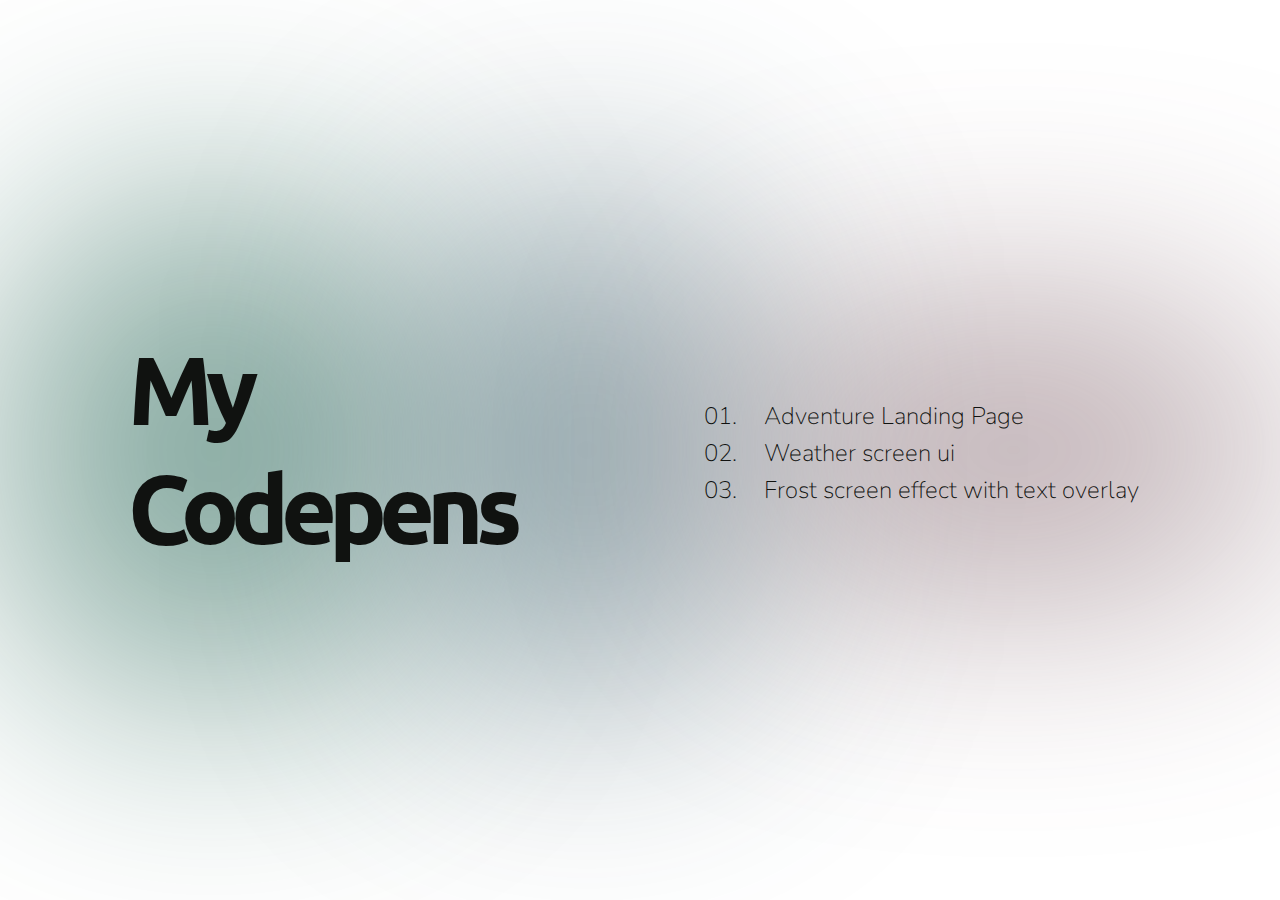
==== index.html @ b8d8a30d "configuracion inicial del index" ====
<!DOCTYPE html>
<html lang="en">
<head>
    <meta charset="UTF-8">
    <meta name="viewport" content="width=device-width, initial-scale=1.0">
    <link rel="stylesheet" href="style.css">
    <title>Dasa Codehub</title>
</head>
<body>
    <div class="bg-container">
        <div class="mesh-gradient">
            <div></div>
            <div></div>
            <div></div>
        </div>
    </div>

    <div class="grid-container">
        <div class="grid-item title">My<br>Codepens</div>
        <div class="grid-item list">
            <a href=""><span class="list-number">01.</span>Adventure Landing Page</a>
            <a href=""><span class="list-number">02.</span>Weather screen ui</a>
            <a href=""><span class="list-number">03.</span>Frost screen effect with text overlay</a>
        </div>
    </div>
</body>
</html>
---- style.css ----
@import url('https://fonts.googleapis.com/css2?family=Nunito:ital,wght@0,200..1000;1,200..1000&family=Ubuntu:ital,wght@0,300;0,400;0,500;0,700;1,300;1,400;1,500;1,700&display=swap');

body {
    margin: 0;
}
.grid-container {
    position: absolute;
    z-index: 1;
    display: grid;
    grid-template-columns: 55vw 45vw;
    grid-template-rows: 100vh;
    height: auto;
    color: #101210;
    overflow-x: hidden;
    text-wrap: wrap;
  }

.grid-item {
    vertical-align: middle;
    text-align: left;
    align-self: center;
}

.title {
    font-family: "Ubuntu", sans-serif;
    font-weight: 700;
    letter-spacing: -8px;
    justify-self: left;
    padding-left: 10vw;
    font-size: 6rem;
}

.list {
    font-family: "Nunito", sans-serif;
    font-weight: 200;
    font-size: x-large;
    
}

.list a {
    position: relative;
    display: block;
    text-decoration: none;
    color: #101210;
    margin-top: 5px;
    transition: font-weight 0.2s ease-out;
}

.list-number {
    display: inline-block;
    width: 50px;
    margin-right: 10px;
}

.grid-container .list a:hover ~ .bg-container {
    opacity: 0;
} 

.list a:hover {
    font-weight: 700;
} 

.list a::before {
  content: "";
  position: absolute;
  left: 8px;
  bottom: 0;
  width: calc(100% - 25px);
  height: 1px;
  background-color: black;
  transition: width 0.3s ease-in-out;
  transform: scaleX(0);
  transform-origin: bottom left;
}

.list a:hover::before {
  transform: scaleX(1);
}

.bg-container {
    position: absolute;
    inset: 0;
    justify-content: center;
    flex-direction: row;
    overflow: hidden;
    z-index: 0;
}

.mesh-gradient {
    position: absolute;
    inset: 0;
    display: flex;
    justify-content: center;
    align-items: center;
}

.mesh-gradient div {
    opacity: .5;
    border-radius: 50vmax;
    position: relative;
    filter: blur(10vmax);
}

.mesh-gradient :nth-child(1) {
    background-color: rgb(6 78 59);
    width: 40vmax;
    height: 40vmax;
    animation: shape-1 linear 5s infinite;
}

.mesh-gradient :nth-child(2) {
    background-color: rgb(33, 71, 85);
    width: 30vmax;
    height: 40vmax;
    animation: shape-2 linear 5s infinite;
}

.mesh-gradient :nth-child(3) {
    background-color: rgb(100, 64, 74);
    width: 50vmax;
    height: 20vmax;
    animation: shape-3 linear 5s infinite;
}

@keyframes shape-1 {
    0% {left: 0vmax; top: 0vmax; rotate: 30;}
    25% {left: -10vmax; top: 7vmax;}
    50% {left: 2vmax; top: 15vmax; rotate: -50;}
    75% {left: 5vmax; top: 10vmax;}
    100% {left: 0vmax; top: 0vmax; rotate: 30;}
}

@keyframes shape-2 {
    0% {left: 0vmax; top: 1vmax; rotate: -30;}
    25% {left: 7vmax; top: -1vmax;}
    50% {left: -4vmax; top: 5vmax; rotate: 80;}
    75% {left: 4vmax; top: 11vmax;}
    100% {left: 0vmax; top: 1vmax; rotate: -30;}
}

@keyframes shape-3 {
    0% {left: 0vmax; top: 0vmax; rotate: 30;}
    25% {left: 2vmax; top: 4vmax;}
    50% {left: -2vmax; top: 10vmax; rotate: 90;}
    75% {left: -5vmax; top: 7vmax;}
    100% {left: 0vmax; top: 0vmax; rotate: 30;}
}
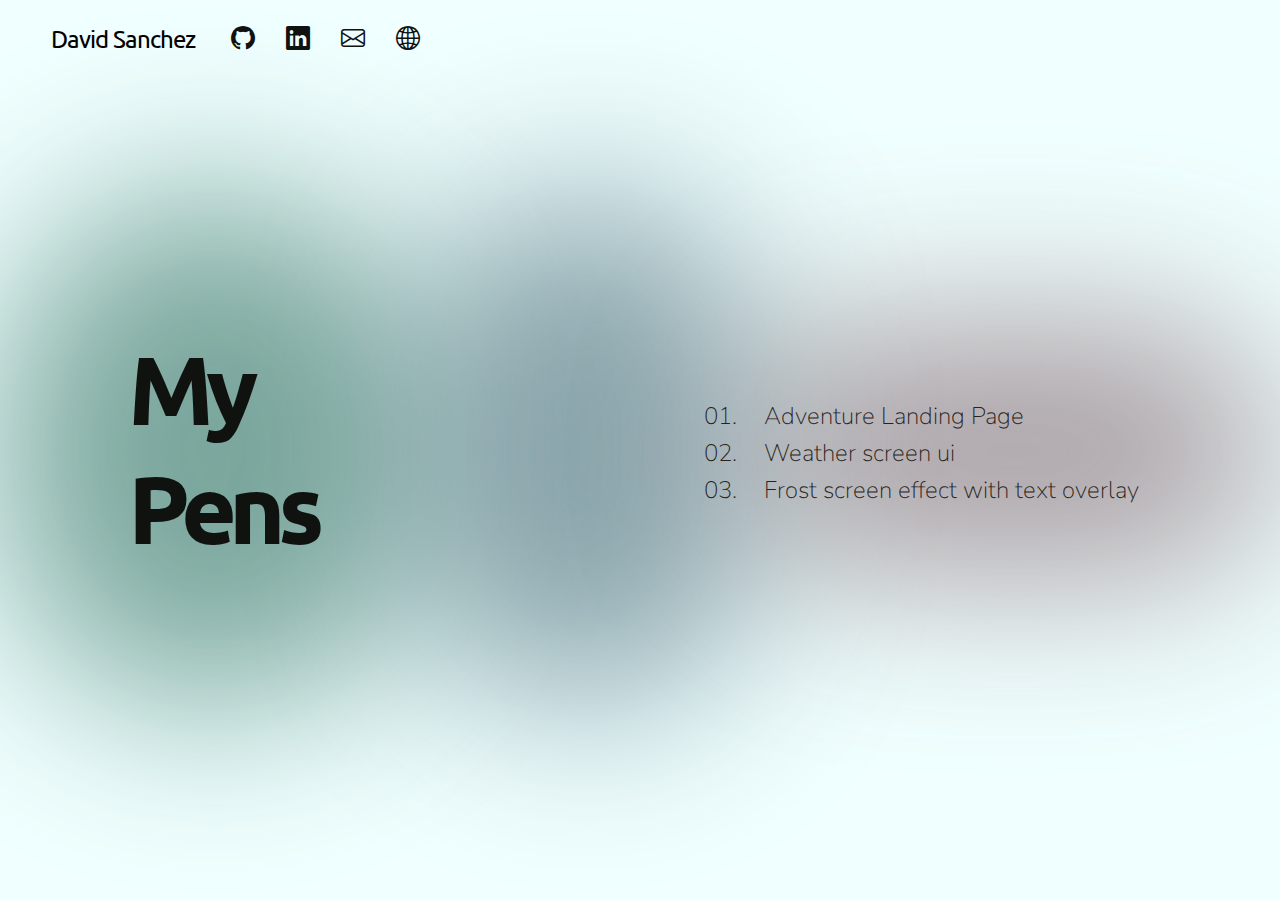
==== commit ae83aa8d: "hover effect y media queries, ademas de firma y links" ====
--- a/index.html
+++ b/index.html
@@ -7,7 +7,8 @@
     <title>Dasa Codehub</title>
 </head>
 <body>
-    <div class="bg-container">
+    <div class="bg-container"></div>
+    <div class="gradient-container">
         <div class="mesh-gradient">
             <div></div>
             <div></div>
@@ -15,13 +16,49 @@
         </div>
     </div>
 
+    <div class="sign">
+        <p>David Sanchez</p>
+        
+        <div class="icons-bar">
+            <div class="icon-container">
+                <a href="https://github.com/Whitefox-SA"
+                    target="_blank"
+                    title="Visita mi GitHub">
+                    <i class="icon bi bi-github"></i>
+                </a>
+            </div>
+            <div class="icon-container">
+                <a href="https://www.linkedin.com/in/david-sanchez-wf/"
+                    target="_blank"
+                    title="Echa un vistazo a mi LinkedIn">
+                    <i class="icon bi bi-linkedin"></i>
+                </a>
+            </div>
+            <div class="icon-container">
+                <a href="mailto:dasa.alzate@gmail.com"
+                    target="_blank"
+                    title="Escríbeme por correo">
+                    <i class="icon bi bi-envelope"></i>
+                </a>
+            </div>
+            <div class="icon-container">
+                <a href="https://whitefox-sa.github.io/"
+                    target="_blank"
+                    title="Mira mi portafolio">
+                    <i class="icon bi bi-globe2"></i>
+                </a>
+            </div>
+          </div>
+    </div>
     <div class="grid-container">
-        <div class="grid-item title">My<br>Codepens</div>
+        <div class="grid-item title">My<br>Pens</div>
         <div class="grid-item list">
-            <a href=""><span class="list-number">01.</span>Adventure Landing Page</a>
-            <a href=""><span class="list-number">02.</span>Weather screen ui</a>
-            <a href=""><span class="list-number">03.</span>Frost screen effect with text overlay</a>
+            <a href="01/index.html" data-bg="01/preview.png"><span class="list-number">01.</span>Adventure Landing Page</a>
+            <a href="02/index.html" data-bg="02/preview.png"><span class="list-number">02.</span>Weather screen ui</a>
+            <a href="03/index.html" data-bg="03/preview.png"><span class="list-number">03.</span>Frost screen effect with text overlay</a>
         </div>
     </div>
+
+    <script src="script.js"></script>
 </body>
 </html>--- a/style.css
+++ b/style.css
@@ -1,11 +1,13 @@
 @import url('https://fonts.googleapis.com/css2?family=Nunito:ital,wght@0,200..1000;1,200..1000&family=Ubuntu:ital,wght@0,300;0,400;0,500;0,700;1,300;1,400;1,500;1,700&display=swap');
+@import url("https://cdn.jsdelivr.net/npm/bootstrap-icons@1.11.3/font/bootstrap-icons.min.css");
 
 body {
     margin: 0;
 }
+
 .grid-container {
     position: absolute;
-    z-index: 1;
+    z-index: 2;
     display: grid;
     grid-template-columns: 55vw 45vw;
     grid-template-rows: 100vh;
@@ -13,7 +15,48 @@
     color: #101210;
     overflow-x: hidden;
     text-wrap: wrap;
-  }
+}
+
+@media (max-width: 960px) {
+    .grid-container {
+        grid-template-columns: 40vw 60vw;
+    }
+
+}
+
+@media (max-width: 768px) {
+    .grid-container {
+        grid-template-rows: 50vh 50vh;
+        grid-template-columns: 100vw;
+    }
+
+    .sign {
+        width: calc(150px + 70%) !important;
+    }
+
+    .title {
+        justify-self: center;
+        font-size: 7rem;
+        padding-left: 0;
+        padding-top: 50px;
+        width: 100%;
+        vertical-align: bottom !important;
+        text-align: center !important;
+    }
+
+    .icon-container {
+        width: auto !important;
+        padding-left: 0 !important;
+    }
+
+    .icons-bar {
+        width: 70%;
+    }
+
+    .list a {
+        padding-left: 10px;
+    }
+}
 
 .grid-item {
     vertical-align: middle;
@@ -28,6 +71,50 @@
     justify-self: left;
     padding-left: 10vw;
     font-size: 6rem;
+    transition: opacity 200ms ease-in-out;
+}
+
+.sign {
+    position: absolute;
+    display: flex;
+    width: 50%;
+    z-index: 3;
+    padding-left: 4vw;
+    transition: opacity 200ms ease-in-out;
+}
+
+.sign p {
+    width: 150px;
+    font-family: "Ubuntu", sans-serif;
+    font-weight: 400;
+    font-size: 1.5rem;
+    letter-spacing: -1px;
+    text-align: left;
+    justify-self: left;
+}
+
+.icons-bar {
+    display: flex;
+    justify-content: center;
+}
+
+.icon-container {
+    margin: auto;
+    width: 25px;
+    padding-left: 30px;
+}
+
+.icon {
+    font-size: 1.5rem;
+    color: #101210;
+    transition: color 300ms ease-in-out;
+    transition: font 300ms ease-in-out;
+}
+
+.icon:hover {
+    color: #1f1f1f;
+    font-size: 2rem;
+    mix-blend-mode: hard-light;
 }
 
 .list {
@@ -41,9 +128,9 @@
     position: relative;
     display: block;
     text-decoration: none;
-    color: #101210;
+    color: rgb(40, 35, 25);
     margin-top: 5px;
-    transition: font-weight 0.2s ease-out;
+    transition: font-weight 200ms ease-out;
 }
 
 .list-number {
@@ -51,10 +138,6 @@
     width: 50px;
     margin-right: 10px;
 }
-
-.grid-container .list a:hover ~ .bg-container {
-    opacity: 0;
-} 
 
 .list a:hover {
     font-weight: 700;
@@ -67,14 +150,27 @@
   bottom: 0;
   width: calc(100% - 25px);
   height: 1px;
-  background-color: black;
-  transition: width 0.3s ease-in-out;
+  background-color: rgb(40, 35, 25);
+  transition: width 300ms ease-in-out;
   transform: scaleX(0);
   transform-origin: bottom left;
 }
 
 .list a:hover::before {
   transform: scaleX(1);
+}
+
+.gradient-container {
+    position: absolute;
+    inset: 0;
+    display: flex;
+    justify-content: center;
+    flex-direction: row;
+    overflow: hidden;
+    z-index: 1;
+    opacity: 1;
+    background-color: azure;
+    transition: opacity 400ms ease-in-out;
 }
 
 .bg-container {
@@ -84,6 +180,25 @@
     flex-direction: row;
     overflow: hidden;
     z-index: 0;
+    width: 100%;
+    height: 100%;
+    background-size: cover;
+    background-position: center;
+}
+
+.bg-container::after {
+    content: '';
+    position: absolute;
+    inset: 0;
+    justify-content: center;
+    flex-direction: row;
+    overflow: hidden;
+    z-index: 1;
+    width: 100%;
+    height: 100%;
+    background-size: cover;
+    background-position: center;
+    background-image: linear-gradient(to right, transparent, rgba(240, 255, 255, 0.5) 60%, rgba(240, 255, 255));
 }
 
 .mesh-gradient {
@@ -98,28 +213,28 @@
     opacity: .5;
     border-radius: 50vmax;
     position: relative;
-    filter: blur(10vmax);
+    filter: blur(7vmax);
 }
 
 .mesh-gradient :nth-child(1) {
     background-color: rgb(6 78 59);
     width: 40vmax;
     height: 40vmax;
-    animation: shape-1 linear 5s infinite;
+    animation: shape-1 ease-in-out 10s infinite;
 }
 
 .mesh-gradient :nth-child(2) {
     background-color: rgb(33, 71, 85);
     width: 30vmax;
     height: 40vmax;
-    animation: shape-2 linear 5s infinite;
+    animation: shape-2 ease-in-out 10s infinite;
 }
 
 .mesh-gradient :nth-child(3) {
     background-color: rgb(100, 64, 74);
     width: 50vmax;
     height: 20vmax;
-    animation: shape-3 linear 5s infinite;
+    animation: shape-3 ease-in-out 10s infinite;
 }
 
 @keyframes shape-1 {
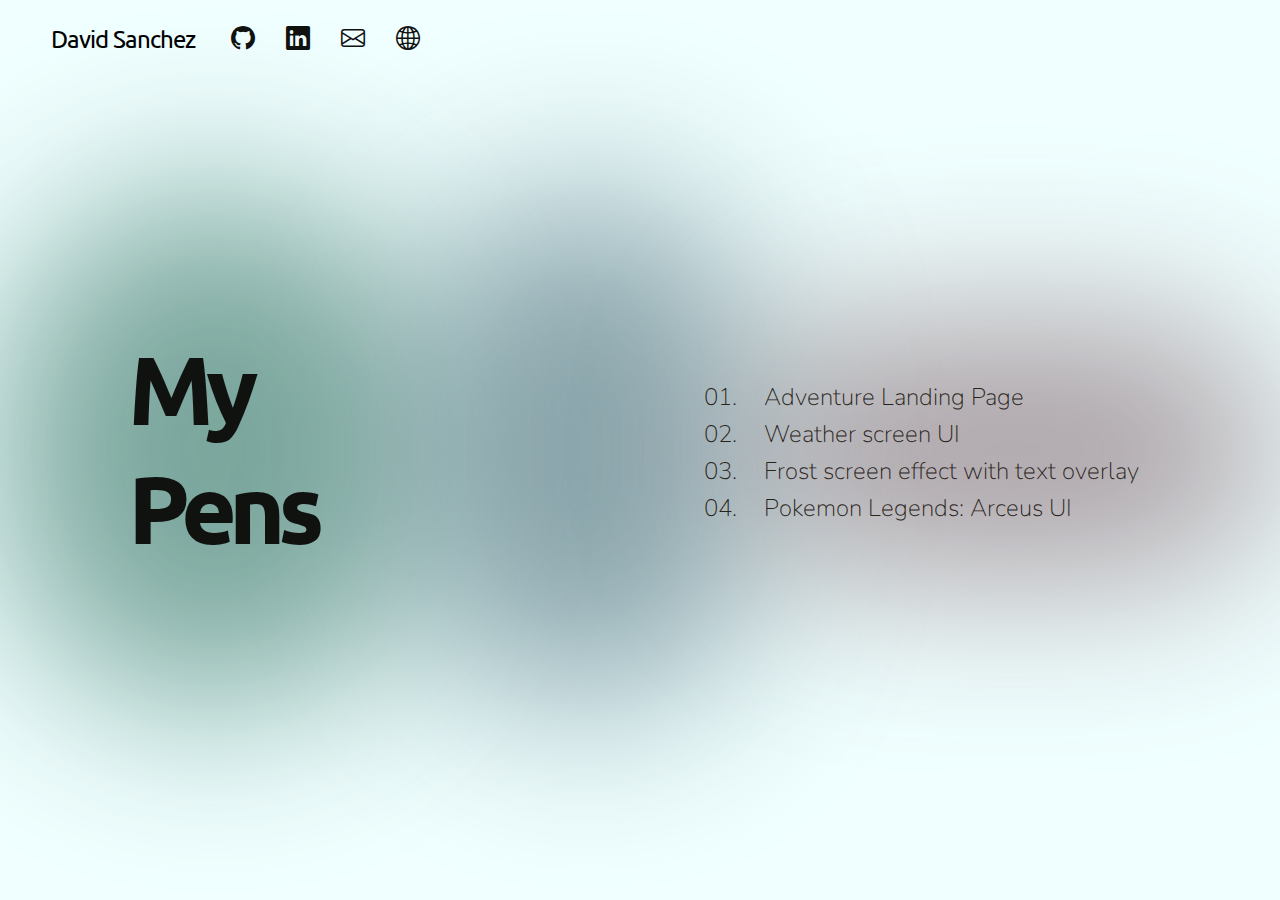
==== commit 519ea2d0: "nuevo proyecto (Pokemon Legends: Arceus UI) agregado" ====
--- a/index.html
+++ b/index.html
@@ -54,8 +54,9 @@
         <div class="grid-item title">My<br>Pens</div>
         <div class="grid-item list">
             <a href="01/index.html" data-bg="01/preview.png"><span class="list-number">01.</span>Adventure Landing Page</a>
-            <a href="02/index.html" data-bg="02/preview.png"><span class="list-number">02.</span>Weather screen ui</a>
+            <a href="02/index.html" data-bg="02/preview.png"><span class="list-number">02.</span>Weather screen UI</a>
             <a href="03/index.html" data-bg="03/preview.png"><span class="list-number">03.</span>Frost screen effect with text overlay</a>
+            <a href="04/index.html" data-bg="04/preview.png"><span class="list-number">04.</span>Pokemon Legends: Arceus UI</a>
         </div>
     </div>
 
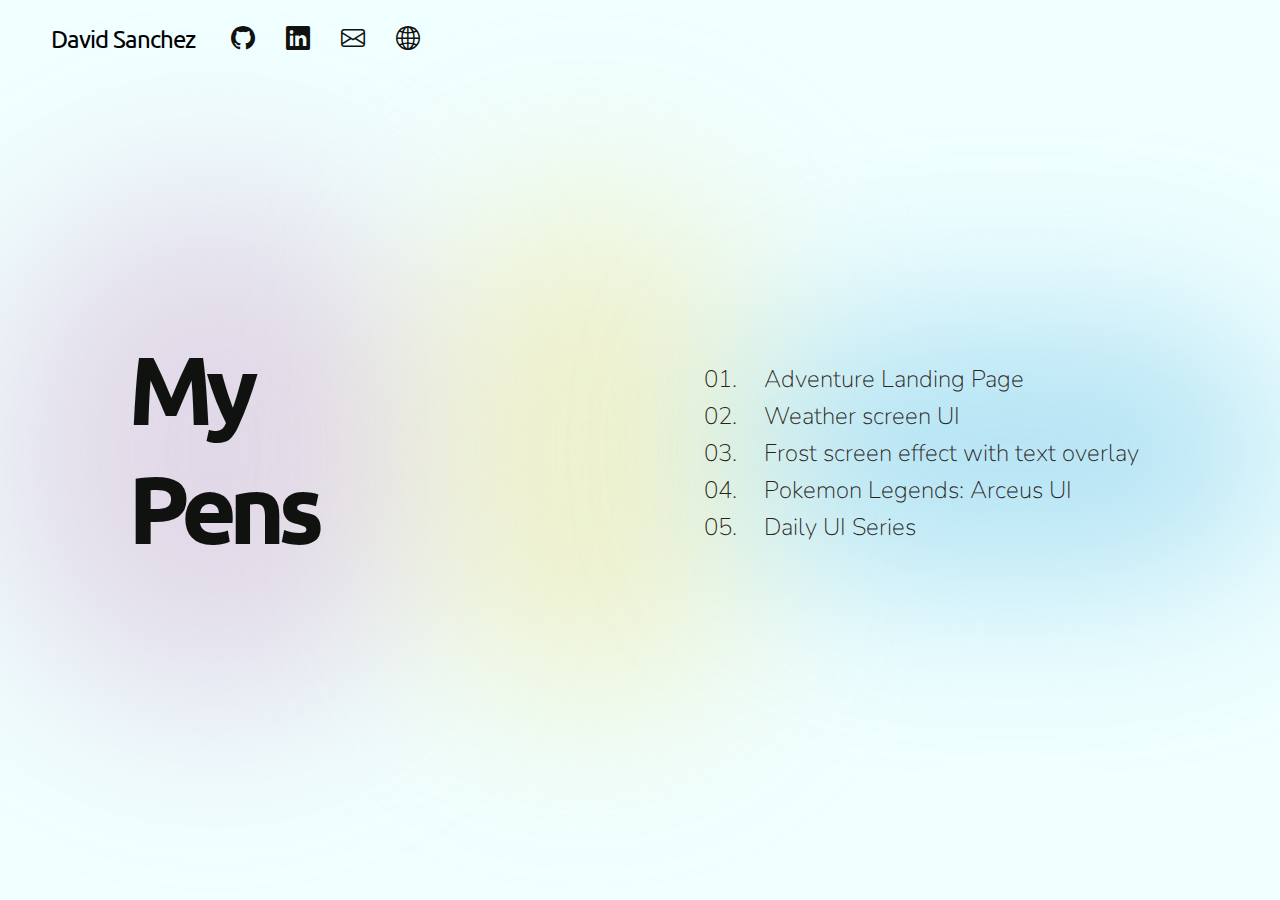
==== commit b7d4a05f: "nuevo proyecto agregado (Daily UI Series)" ====
--- a/index.html
+++ b/index.html
@@ -57,6 +57,7 @@
             <a href="02/index.html" data-bg="02/preview.png"><span class="list-number">02.</span>Weather screen UI</a>
             <a href="03/index.html" data-bg="03/preview.png"><span class="list-number">03.</span>Frost screen effect with text overlay</a>
             <a href="04/index.html" data-bg="04/preview.png"><span class="list-number">04.</span>Pokemon Legends: Arceus UI</a>
+            <a href="05/index.html" data-bg="05/preview.png"><span class="list-number">05.</span>Daily UI Series</a>
         </div>
     </div>
 
--- a/style.css
+++ b/style.css
@@ -210,28 +210,28 @@
 }
 
 .mesh-gradient div {
-    opacity: .5;
-    border-radius: 50vmax;
+    opacity: .6;
+    border-radius: 60vmax;
     position: relative;
     filter: blur(7vmax);
 }
 
 .mesh-gradient :nth-child(1) {
-    background-color: rgb(6 78 59);
+    background-color: thistle;
     width: 40vmax;
     height: 40vmax;
     animation: shape-1 ease-in-out 10s infinite;
 }
 
 .mesh-gradient :nth-child(2) {
-    background-color: rgb(33, 71, 85);
+    background-color: palegoldenrod;
     width: 30vmax;
     height: 40vmax;
     animation: shape-2 ease-in-out 10s infinite;
 }
 
 .mesh-gradient :nth-child(3) {
-    background-color: rgb(100, 64, 74);
+    background-color: skyblue;
     width: 50vmax;
     height: 20vmax;
     animation: shape-3 ease-in-out 10s infinite;
